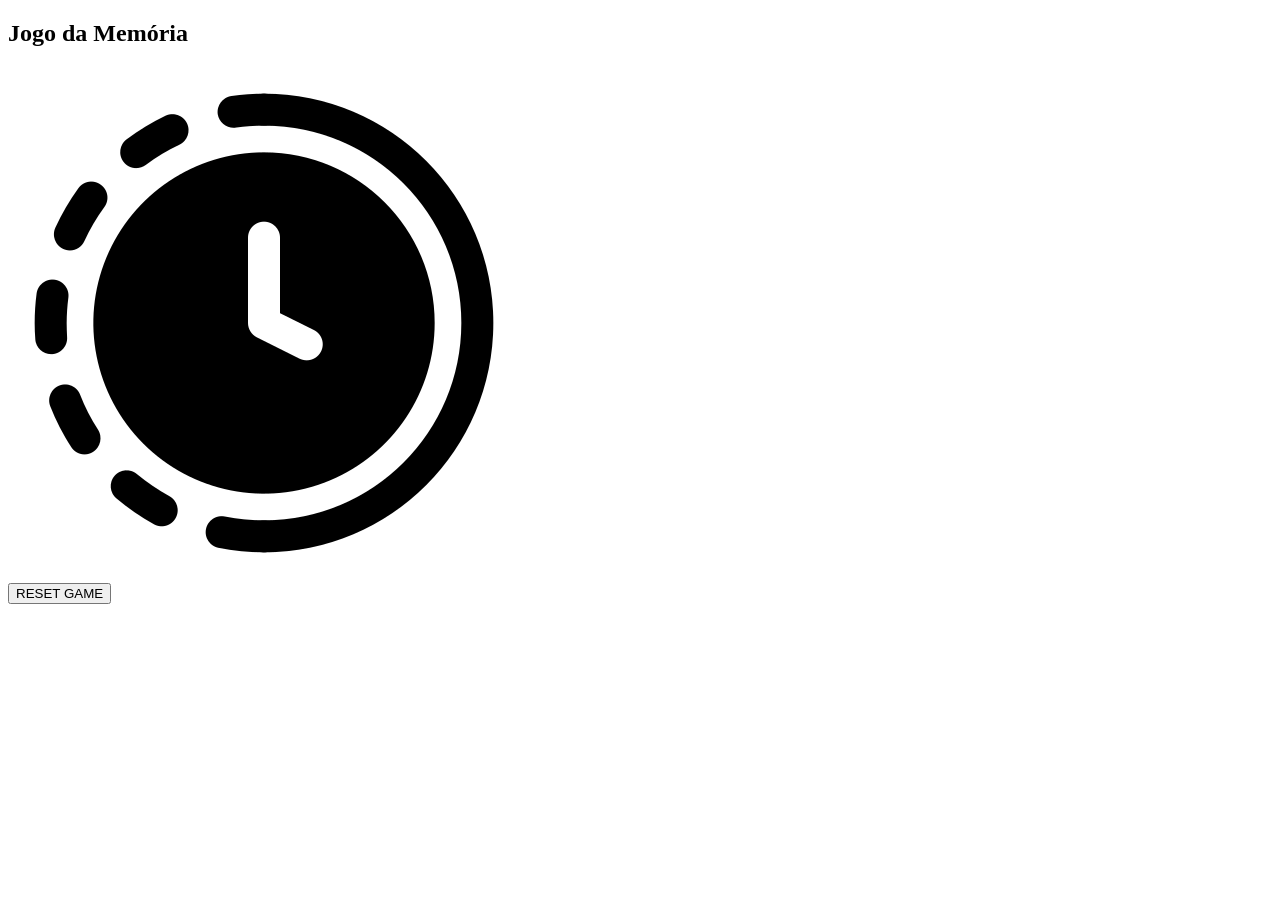
==== index.html @ 7148c629 "Add files via upload" ====
<!DOCTYPE html>
<html lang="pt-br">
<head>
    <meta charset="UTF-8">
    <meta name="viewport" content="width=device-width, initial-scale=1.0">
    <link rel="stylesheet" href="../styles/reset.css">
    <link rel="stylesheet" href="../styles/main.css">

    <title>Jogo da Memória</title>
</head>
<body>
    <div class="container">
        <h2>Jogo da Memória</h2>
        <div id="exibTimer"> 
            <img src="src/timer.png" alt="icone representando um cronometro">
            <div class="timerSeg"></div>
        </div>
        <div class="game"></div>
        <button class="reset" onclick="window.location.reload()">RESET GAME</button>
    </div>

    <script src="../scripts/engine.js" defer></script>
</body>
</html>
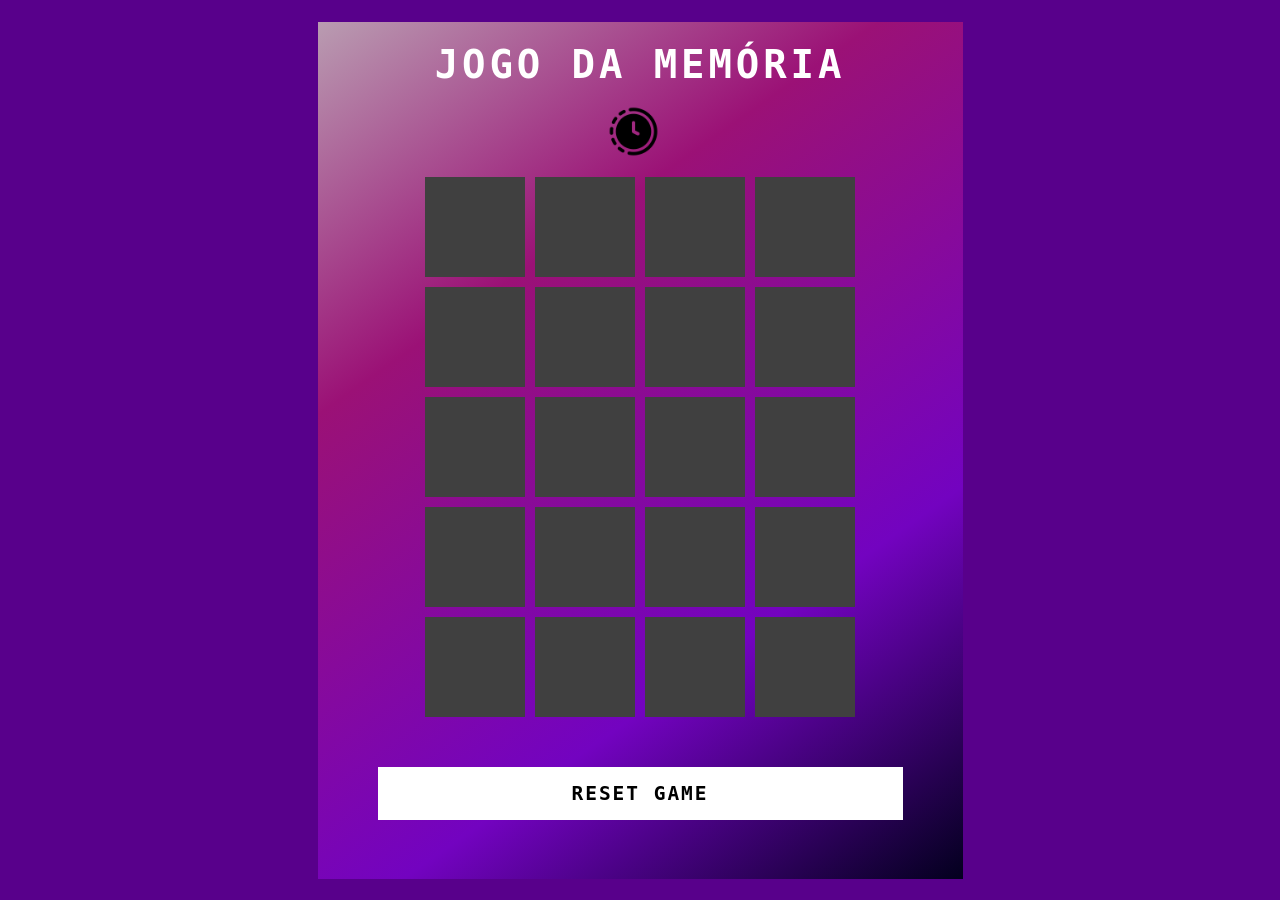
==== commit 9d1be8e1: "Update index.html" ====
--- a/index.html
+++ b/index.html
@@ -3,8 +3,8 @@
 <head>
     <meta charset="UTF-8">
     <meta name="viewport" content="width=device-width, initial-scale=1.0">
-    <link rel="stylesheet" href="../styles/reset.css">
-    <link rel="stylesheet" href="../styles/main.css">
+    <link rel="stylesheet" href="src/styles/reset.css">
+    <link rel="stylesheet" href="src/styles/main.css">
 
     <title>Jogo da Memória</title>
 </head>
@@ -19,6 +19,6 @@
         <button class="reset" onclick="window.location.reload()">RESET GAME</button>
     </div>
 
-    <script src="../scripts/engine.js" defer></script>
+    <script src="src/scripts/engine.js" defer></script>
 </body>
-</html>+</html>
--- a/src/styles/main.css
+++ b/src/styles/main.css
@@ -0,0 +1,104 @@
+body{
+    display: flex;
+    justify-content: center;
+    align-items: center;
+    min-height: 100vh;
+    background-color: rgb(88, 0, 139);
+    user-select: none;
+}
+
+.container{
+    position: relative;
+    display: flex;
+    flex-direction: column;
+    justify-content: center;
+    align-items: center;
+    gap: 30px;
+    background:linear-gradient( 325deg, #03001e 0%, #7303c0 30%, #9b1176 70%, #b99cb1 100%);
+    padding: 20px 60px;
+}
+
+h2{
+    font-size: 3em;
+    color:#fff;
+    text-transform: uppercase;
+    letter-spacing: 0.1em;
+}
+
+#exibTimer{
+    width:25%;
+    height: 30px;
+    margin: auto;
+    display: flex;
+    gap: 1rem;
+    align-items: center;
+    justify-content: center;
+    font-size: large;
+    font-weight: bold;
+    color: #fdeff9;
+}
+#exibTimer img{
+    width: 40%;
+}
+.reset{
+    padding: 15px 20px;
+    margin: 10rem  0 3rem 0;
+    width:100%;
+    color:#000;
+    background-color: #fff;
+    border:none;
+    font-size: 1.5em;
+    letter-spacing: 0.1em;
+    text-transform: uppercase;
+    cursor: pointer;
+    font-weight: 600;
+}
+
+.reset:focus{
+    color:#ec38bc;
+    background-color: #262809;
+}
+
+.game{
+    width: 430px;
+    height: 430px;
+    flex-wrap: wrap;
+    gap:10px;
+    transform-style: preserve-3d;
+    perspective: 500px;
+    display: flex;
+}
+
+.item{
+    position: relative;
+    width:100px;
+    height: 100px;
+    display: flex;
+    align-items: center;
+    justify-content: center;
+    background-color: #fff;
+    font-size: 3em;
+    transform: rotateY(180deg);
+    transition: 0.5s;
+    
+}
+
+.item::after{
+    content: "";
+    position: absolute;
+    inset:0;
+    background: #404040;
+    transition: 0.25s;
+    transform: rotateY(0deg);
+    backface-visibility: hidden;
+    
+}
+.item.boxOpen{
+    transform: rotateY(0deg);
+}
+
+.boxOpen::after,
+.boxMatch::after
+{
+    transform: rotateY(180deg);
+}
